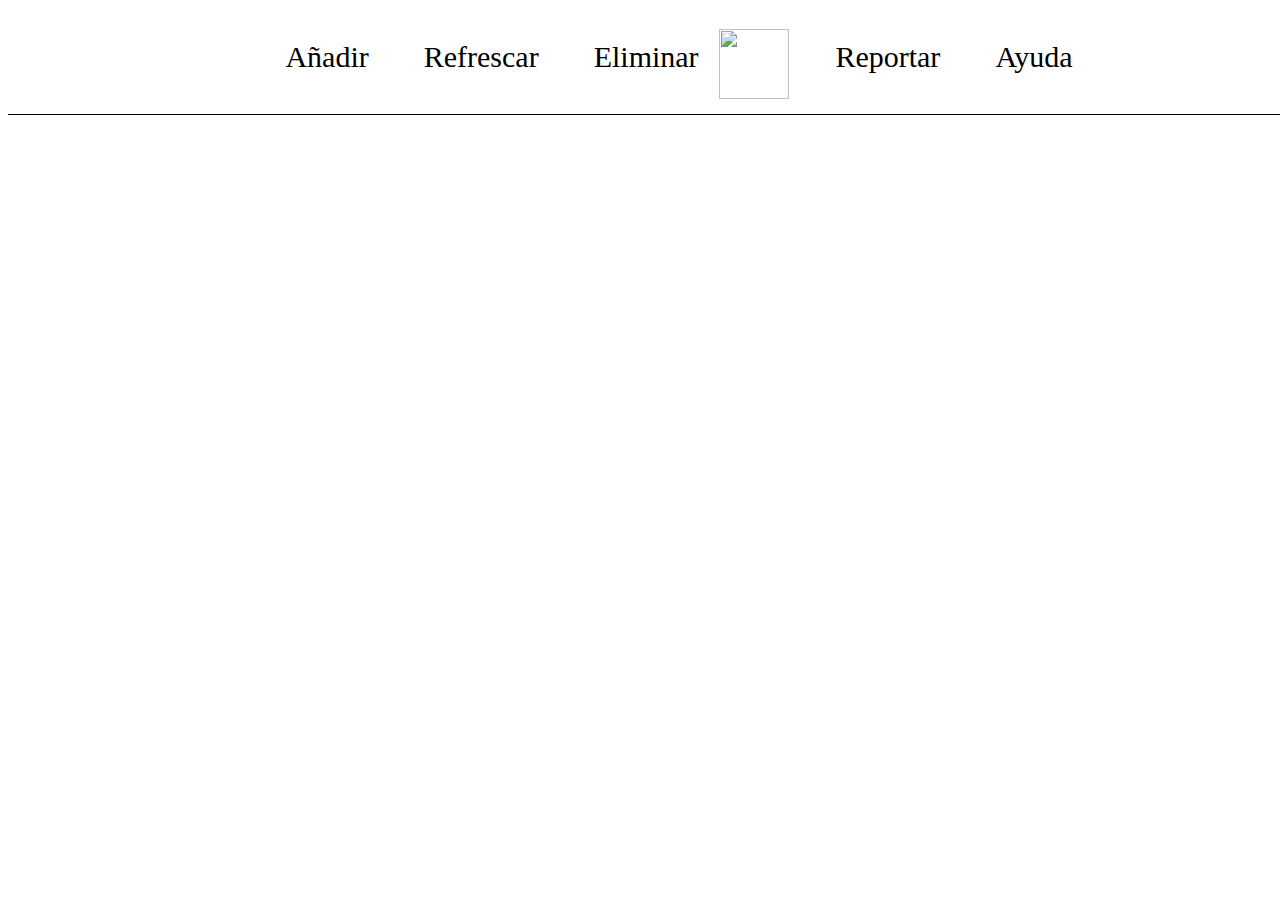
==== index3.html @ 720a5bed "feat: indicadores :ambulance:" ====
<!DOCTYPE html>
<html lang="en">
<head>
    <meta charset="UTF-8">
    <meta name="viewport" content="width=device-width, initial-scale=1.0">
    <link rel="stylesheet" href="./style/style3.css">
    <title>Indicadores</title>
</head>
<body>
    <div class="encabezado">
        <div class="item">
            <div class="icono"><img src="../Proyecto_HTML_S1_SantoyoJuan-SaavedraJuan/img/icono_+.svg" alt=""></div>
            <div class="texto">Añadir</div>
        </div>
        <div class="item">
            <div class="icono"><img src="../Proyecto_HTML_S1_SantoyoJuan-SaavedraJuan/img/Icono_refrescar.svg" alt="">
            </div>
            <div class="texto">Refrescar</div>
        </div>
        <div class="item">
            <div class="icono"><img src="../Proyecto_HTML_S1_SantoyoJuan-SaavedraJuan/img/icono_eliminar.svg" alt="">
            </div>
            <div class="texto">Eliminar</div>
        </div>
        <div class="item">
            <div class="icono"><img id="icono" src="../Proyecto_HTML_S1_SantoyoJuan-SaavedraJuan/img/logo.svg" alt=""></div>
            <div class="texto"></div>
        </div>
        <div class="item">
            <div class="icono"><img src="../Proyecto_HTML_S1_SantoyoJuan-SaavedraJuan/img/Icono_reportar.svg" alt="">
            </div>
            <div class="texto">Reportar</div>
        </div>
        <div class="item">
            <div class="icono"><img src="../Proyecto_HTML_S1_SantoyoJuan-SaavedraJuan/img/Icono_ayuda.svg" alt=""></div>
            <div class="texto">Ayuda</div>
        </div>
        <div class="item right">
            <div class="icono"><img id="configuracion" src="../Proyecto_HTML_S1_SantoyoJuan-SaavedraJuan/img/Icono_settings.svg" alt="">
            </div>
            <div class="texto"></div>
        </div>
        <div class="item right">
            <div class="icono"><img id="camapana" src="../Proyecto_HTML_S1_SantoyoJuan-SaavedraJuan/img/Icono_campana.svg" alt="">
            </div>
            <div class="texto"></div>
        </div>
        <div class="item right">
            <div class="icono"><img id="pedrito" src="../Proyecto_HTML_S1_SantoyoJuan-SaavedraJuan/img/pedro.png" alt=""></div>
            <div class="texto"></div>

            
        </div>
    </div>
    <div class="linea"></div>
</body>
</html>
---- style/style3.css ----
.encabezado {
    display: grid;
    grid-template-columns: repeat(6, 1fr) 3fr;
    grid-template-areas: "item1 item2 item3 item4 item5 item6 right right right";
    grid-gap: 20px;
    align-items: center;
    margin-top: 20px;
    margin-left: auto;
    margin-right: auto;
    max-width: 90%;
    padding: 20px;
    right: 1vw;
    position: relative;
    font-size: 30px;
  }
  
  .item {
    display: flex;
    flex-direction: row;
    align-items: center;
    left: 15vw;
    position: relative;
  }
  
  .icono {
    width: 30px;
    height: 30px;
    border-radius: 50%;
    margin-right: 5px;
  }
  #icono{
    position: relative;
    width: 70px;
    height: 70px;
    bottom  : 1vw;
  }
  
  .texto {
    margin-top: 0;
  }
  #configuracion{
    position: relative;
    left: 12vw;
  }
  #camapana{
    position: relative;
    right: 12vw;
  }
  #pedrito{
    position: relative;
    bottom: 1vw;
    right: 11vw;
  }
.linea{
    width: 100vw;
    height: 1px; 
    background-color: #000; 
    margin: 20px 0; 
}
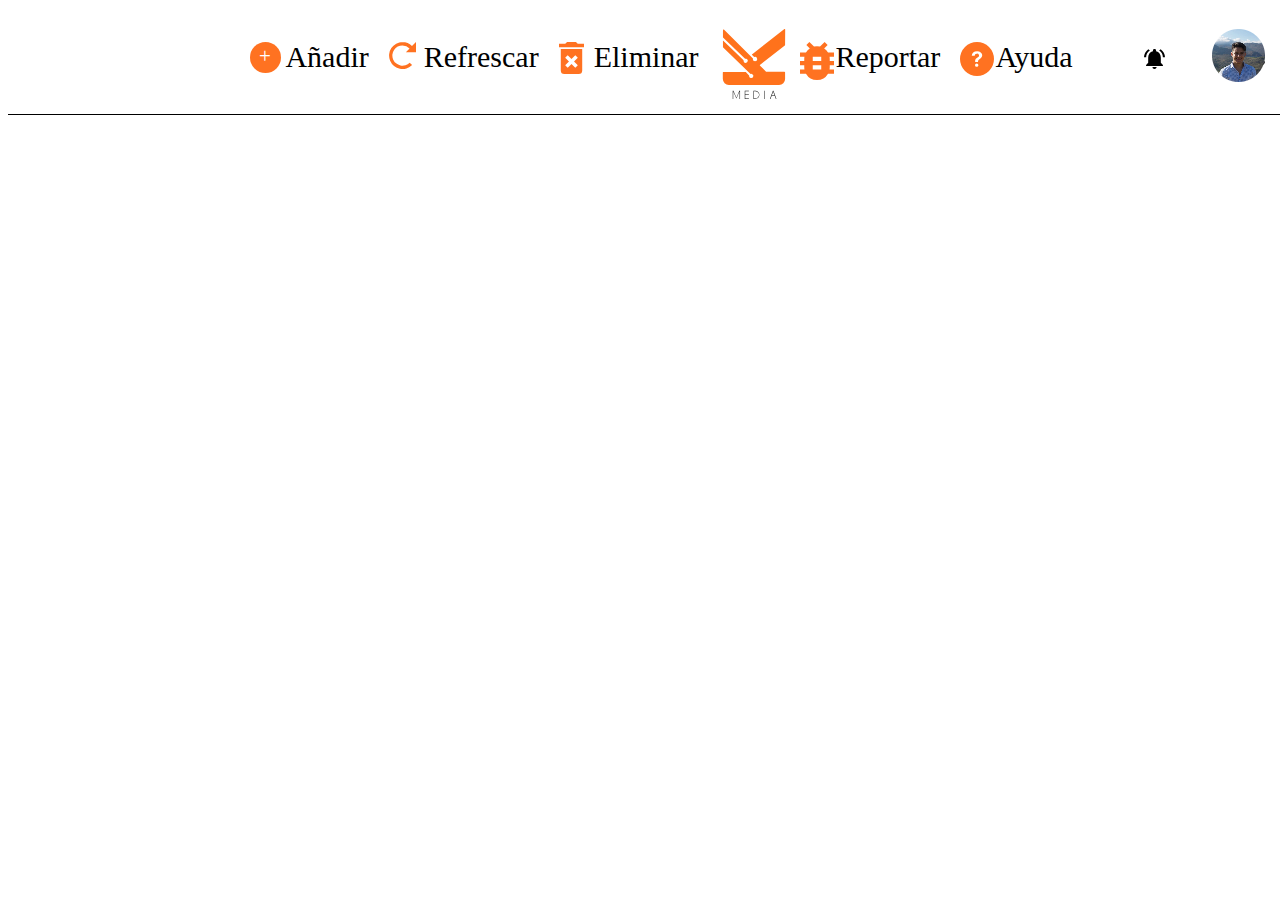
==== commit 3ee472cc: "feat: :lipstick: fix" ====
--- a/index3.html
+++ b/index3.html
@@ -9,44 +9,44 @@
 <body>
     <div class="encabezado">
         <div class="item">
-            <div class="icono"><img src="../Proyecto_HTML_S1_SantoyoJuan-SaavedraJuan/img/icono_+.svg" alt=""></div>
+            <div class="icono"><img src="./img/icono_+.svg" alt=""></div>
             <div class="texto">Añadir</div>
         </div>
         <div class="item">
-            <div class="icono"><img src="../Proyecto_HTML_S1_SantoyoJuan-SaavedraJuan/img/Icono_refrescar.svg" alt="">
+            <div class="icono"><img src="./img/Icono_refrescar.svg" alt="">
             </div>
             <div class="texto">Refrescar</div>
         </div>
         <div class="item">
-            <div class="icono"><img src="../Proyecto_HTML_S1_SantoyoJuan-SaavedraJuan/img/icono_eliminar.svg" alt="">
+            <div class="icono"><img src="./img/icono_eliminar.svg" alt="">
             </div>
             <div class="texto">Eliminar</div>
         </div>
         <div class="item">
-            <div class="icono"><img id="icono" src="../Proyecto_HTML_S1_SantoyoJuan-SaavedraJuan/img/logo.svg" alt=""></div>
+            <div class="icono"><img id="icono" src="./img/logo.svg" alt=""></div>
             <div class="texto"></div>
         </div>
         <div class="item">
-            <div class="icono"><img src="../Proyecto_HTML_S1_SantoyoJuan-SaavedraJuan/img/Icono_reportar.svg" alt="">
+            <div class="icono"><img src="./img/Icono_reportar.svg" alt="">
             </div>
             <div class="texto">Reportar</div>
         </div>
         <div class="item">
-            <div class="icono"><img src="../Proyecto_HTML_S1_SantoyoJuan-SaavedraJuan/img/Icono_ayuda.svg" alt=""></div>
+            <div class="icono"><img src="./img/Icono_ayuda.svg" alt=""></div>
             <div class="texto">Ayuda</div>
         </div>
         <div class="item right">
-            <div class="icono"><img id="configuracion" src="../Proyecto_HTML_S1_SantoyoJuan-SaavedraJuan/img/Icono_settings.svg" alt="">
+            <div class="icono"><img id="configuracion" src="./img/Icono_settings.svg" alt="">
             </div>
             <div class="texto"></div>
         </div>
         <div class="item right">
-            <div class="icono"><img id="camapana" src="../Proyecto_HTML_S1_SantoyoJuan-SaavedraJuan/img/Icono_campana.svg" alt="">
+            <div class="icono"><img id="camapana" src="./img/Icono_campana.svg" alt="">
             </div>
             <div class="texto"></div>
         </div>
         <div class="item right">
-            <div class="icono"><img id="pedrito" src="../Proyecto_HTML_S1_SantoyoJuan-SaavedraJuan/img/pedro.png" alt=""></div>
+            <div class="icono"><img id="pedrito" src="./img/pedro.png" alt=""></div>
             <div class="texto"></div>
 
             
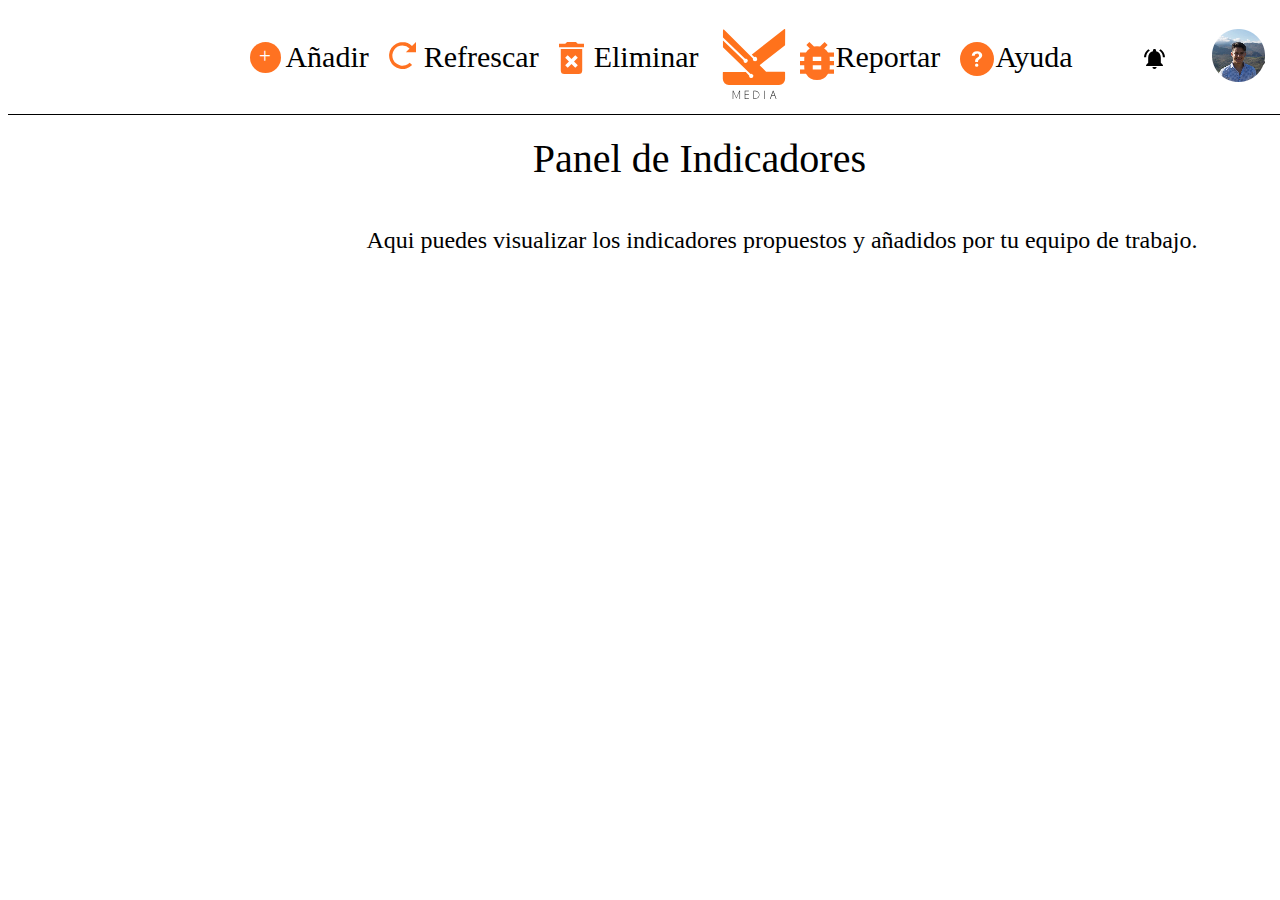
==== commit d3bfbad8: "feat: text :sparkles:" ====
--- a/index3.html
+++ b/index3.html
@@ -53,5 +53,7 @@
         </div>
     </div>
     <div class="linea"></div>
+    <div class="panel">Panel de Indicadores</div>
+    <div class="desc_panel">Aqui puedes visualizar los indicadores propuestos y añadidos por tu equipo de trabajo.</div>
 </body>
 </html>--- a/style/style3.css
+++ b/style/style3.css
@@ -56,4 +56,15 @@
     height: 1px; 
     background-color: #000; 
     margin: 20px 0; 
+}
+.panel{
+  position: relative;
+  font-size: 40px;
+  left: 41vw;
+}
+.desc_panel{
+  position: relative;
+  font-size: 24px;
+  left: 28vw;
+  top: 5vh;
 }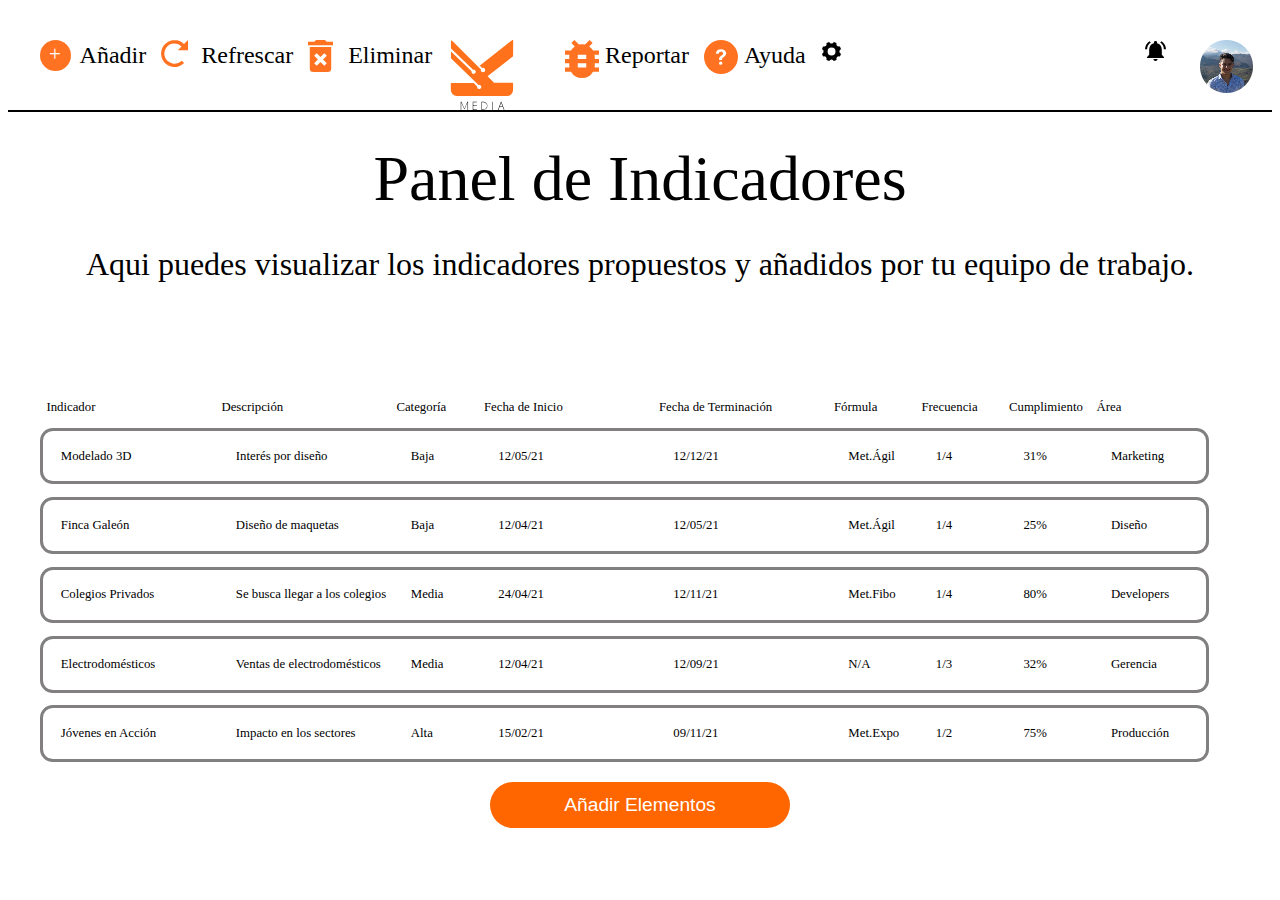
==== commit 626e3435: "feat: :fire: fixing things" ====
--- a/index3.html
+++ b/index3.html
@@ -1,11 +1,13 @@
 <!DOCTYPE html>
 <html lang="en">
+
 <head>
     <meta charset="UTF-8">
     <meta name="viewport" content="width=device-width, initial-scale=1.0">
     <link rel="stylesheet" href="./style/style3.css">
     <title>Indicadores</title>
 </head>
+
 <body>
     <div class="encabezado">
         <div class="item">
@@ -36,12 +38,12 @@
             <div class="texto">Ayuda</div>
         </div>
         <div class="item right">
-            <div class="icono"><img id="configuracion" src="./img/Icono_settings.svg" alt="">
+            <div class="icono"><img id="settings" src="./img/Icono_settings.svg" alt="">
             </div>
             <div class="texto"></div>
         </div>
         <div class="item right">
-            <div class="icono"><img id="camapana" src="./img/Icono_campana.svg" alt="">
+            <div class="icono"><img id="campana" src="./img/Icono_campana.svg" alt="">
             </div>
             <div class="texto"></div>
         </div>
@@ -49,11 +51,97 @@
             <div class="icono"><img id="pedrito" src="./img/pedro.png" alt=""></div>
             <div class="texto"></div>
 
-            
+
         </div>
     </div>
     <div class="linea"></div>
     <div class="panel">Panel de Indicadores</div>
     <div class="desc_panel">Aqui puedes visualizar los indicadores propuestos y añadidos por tu equipo de trabajo.</div>
+    <div class="contenedor_indicadores">
+        <div class="pautas">Indicador</div>
+        <div class="pautas">Descripción</div>
+        <div class="pautas">Categoría</div>
+        <div class="pautas">Fecha de Inicio</div>
+        <div class="pautas">Fecha de Terminación</div>
+        <div class="pautas">Fórmula</div>
+        <div class="pautas">Frecuencia</div>
+        <div class="pautas">Cumplimiento</div>
+        <div class="pautas">Área</div>
+    </div>
+
+    <div class="contenido">
+        <div class="TXT">Modelado 3D</div>
+        <div class="TXT">Interés por diseño</div>
+        <div class="TXT">Baja</div>
+        <div class="TXT">12/05/21</div>
+        <div class="TXT">12/12/21</div>
+        <div class="TXT">Met.Ágil</div>
+        <div class="TXT">1/4</div>
+        <div class="TXT">
+            <div class="progress red">31%</div>
+        </div>
+        <div class="TXT">Marketing</div>
+    </div>
+
+    <div class="contenido">
+        <div class="TXT">Finca Galeón</div>
+        <div class="TXT">Diseño de maquetas</div>
+        <div class="TXT">Baja</div>
+        <div class="TXT">12/04/21</div>
+        <div class="TXT">12/05/21</div>
+        <div class="TXT">Met.Ágil</div>
+        <div class="TXT">1/4</div>
+        <div class="TXT">
+            <div class="progress red">25%</div>
+        </div>
+        <div class="TXT">Diseño</div>
+    </div>
+
+    <div class="contenido">
+        <div class="TXT">Colegios Privados</div>
+        <div class="TXT">Se busca llegar a los colegios</div>
+        <div class="TXT">Media</div>
+        <div class="TXT">24/04/21</div>
+        <div class="TXT">12/11/21</div>
+        <div class="TXT">Met.Fibo</div>
+        <div class="TXT">1/4</div>
+        <div class="TXT">
+            <div class="progress green">80%</div>
+        </div>
+        <div class="TXT">Developers</div>
+    </div>
+
+    <div class="contenido">
+        <div class="TXT">Electrodomésticos</div>
+        <div class="TXT">Ventas de electrodomésticos</div>
+        <div class="TXT">Media</div>
+        <div class="TXT">12/04/21</div>
+        <div class="TXT">12/09/21</div>
+        <div class="TXT">N/A</div>
+        <div class="TXT">1/3</div>
+        <div class="TXT">
+            <div class="progress red">32%</div>
+        </div>
+        <div class="TXT">Gerencia</div>
+    </div>
+
+    <div class="contenido">
+        <div class="TXT">Jóvenes en Acción</div>
+        <div class="TXT">Impacto en los sectores</div>
+        <div class="TXT">Alta</div>
+        <div class="TXT">15/02/21</div>
+        <div class="TXT">09/11/21</div>
+        <div class="TXT">Met.Expo</div>
+        <div class="TXT">1/2</div>
+        <div class="TXT">
+            <div class="progress orange">75%</div>
+        </div>
+        <div class="TXT">Producción</div>
+    </div>
+    <div class="btn-container">
+        <button class="btn">Añadir Elementos</button>
+    </div>
+    
 </body>
+
 </html>--- a/style/style3.css
+++ b/style/style3.css
@@ -1,70 +1,157 @@
 .encabezado {
-    display: grid;
-    grid-template-columns: repeat(6, 1fr) 3fr;
-    grid-template-areas: "item1 item2 item3 item4 item5 item6 right right right";
-    grid-gap: 20px;
-    align-items: center;
-    margin-top: 20px;
-    margin-left: auto;
-    margin-right: auto;
-    max-width: 90%;
-    padding: 20px;
-    right: 1vw;
-    position: relative;
-    font-size: 30px;
+  display: grid;
+  grid-template-columns: repeat(6, 1fr) 3fr;
+  grid-template-areas: "item1 item2 item3 item4 item5 item6 right right right";
+  gap: 15px;
+  align-items: center;
+  max-width: 95%;
+  margin: 20px auto;
+  padding: 20px;
+  font-size: 1.5rem;
+}
+
+.item {
+  display: flex;
+  align-items: center;
+  gap: 10px;
+}
+
+.icono {
+  width: 30px;
+  height: 30px;
+  border-radius: 50%;
+}
+
+#icono {
+  width: 70px;
+  height: 70px;
+}
+
+.linea {
+  width: 100%;
+  height: 2px;
+  background-color: #000;
+  margin: 20px 0;
+}
+
+.panel {
+  font-size: 4rem;
+  text-align: center;
+  margin: 30px auto;
+}
+
+.desc_panel {
+  font-size: 2rem;
+  text-align: center;
+  margin-top: 20px;
+}
+
+.contenedor_indicadores {
+  margin-bottom: 1vw;
+  padding-top: 13vh;
+  margin-left: 3vw;
+  width: 90%;
+  font-size: 1vw;
+  font-family: "grande";
+  display: grid;
+  animation: extra 13s forwards;
+  grid-template-columns: 0.4fr 0.4fr 0.2fr 0.4fr 0.4fr 0.2fr 0.2fr 0.2fr 0.2fr;
+}
+
+.contenido {
+  border-radius: 1vw;
+  border-style: solid;
+  border-color: #817f7f;
+  margin-bottom: 1vw;
+  padding: 1vw;
+  margin-left: 2.5vw;
+  width: 90%;
+  display: grid;
+  animation: extra 13s forwards;
+  grid-template-columns: 0.4fr 0.4fr 0.2fr 0.4fr 0.4fr 0.2fr 0.2fr 0.2fr 0.2fr;
+}
+
+.TXT {
+  padding: 5px;
+  font-size: 1vw;
+  font-family: "pequeño";
+  display: flex;
+  align-items: center;
+}
+
+.btn-container {
+  display: flex;
+  justify-content: center;
+  margin-top: 20px;
+}
+
+.btn {
+  background-color: #ff6600;
+  color: white;
+  border: none;
+  padding: 12px 24px;
+  border-radius: 30px;
+  width: 90%;
+  max-width: 300px;
+  font-size: 1.2rem;
+  text-align: center;
+  cursor: pointer;
+}
+
+@media (max-width: 768px) {
+  .encabezado {
+    grid-template-columns: repeat(3, 1fr);
+    grid-template-areas: "item1 item2 item3" "item4 item5 item6";
+    font-size: 1.2rem;
   }
-  
+
+  .panel {
+    font-size: 1.5rem;
+  }
+
+  .desc_panel {
+    font-size: 1rem;
+  }
+
+  .contenedor_indicadores {
+    font-size: 0.9rem;
+    padding: 10px;
+  }
+
+  .btn {
+    width: 90%;
+    font-size: 1rem;
+  }
+}
+
+@media (max-width: 480px) {
+  .encabezado {
+    display: flex;
+    flex-wrap: wrap;
+    justify-content: center;
+    gap: 10px;
+    font-size: 1rem;
+  }
+
   .item {
-    display: flex;
-    flex-direction: row;
-    align-items: center;
-    left: 15vw;
-    position: relative;
+    justify-content: center;
   }
-  
-  .icono {
-    width: 30px;
-    height: 30px;
-    border-radius: 50%;
-    margin-right: 5px;
+
+  .panel {
+    font-size: 1.2rem;
   }
-  #icono{
-    position: relative;
-    width: 70px;
-    height: 70px;
-    bottom  : 1vw;
+
+  .desc_panel {
+    font-size: 0.8rem;
   }
-  
-  .texto {
-    margin-top: 0;
+
+  .contenedor_indicadores {
+    grid-template-columns: repeat(auto-fit, minmax(100px, 1fr));
+    font-size: 0.8rem;
   }
-  #configuracion{
-    position: relative;
-    left: 12vw;
+
+  .btn {
+    font-size: 0.9rem;
+    padding: 10px;
   }
-  #camapana{
-    position: relative;
-    right: 12vw;
-  }
-  #pedrito{
-    position: relative;
-    bottom: 1vw;
-    right: 11vw;
-  }
-.linea{
-    width: 100vw;
-    height: 1px; 
-    background-color: #000; 
-    margin: 20px 0; 
-}
-.panel{
-  position: relative;
-  font-size: 40px;
-  left: 41vw;
-}
-.desc_panel{
-  position: relative;
-  font-size: 24px;
-  left: 28vw;
-  top: 5vh;
 }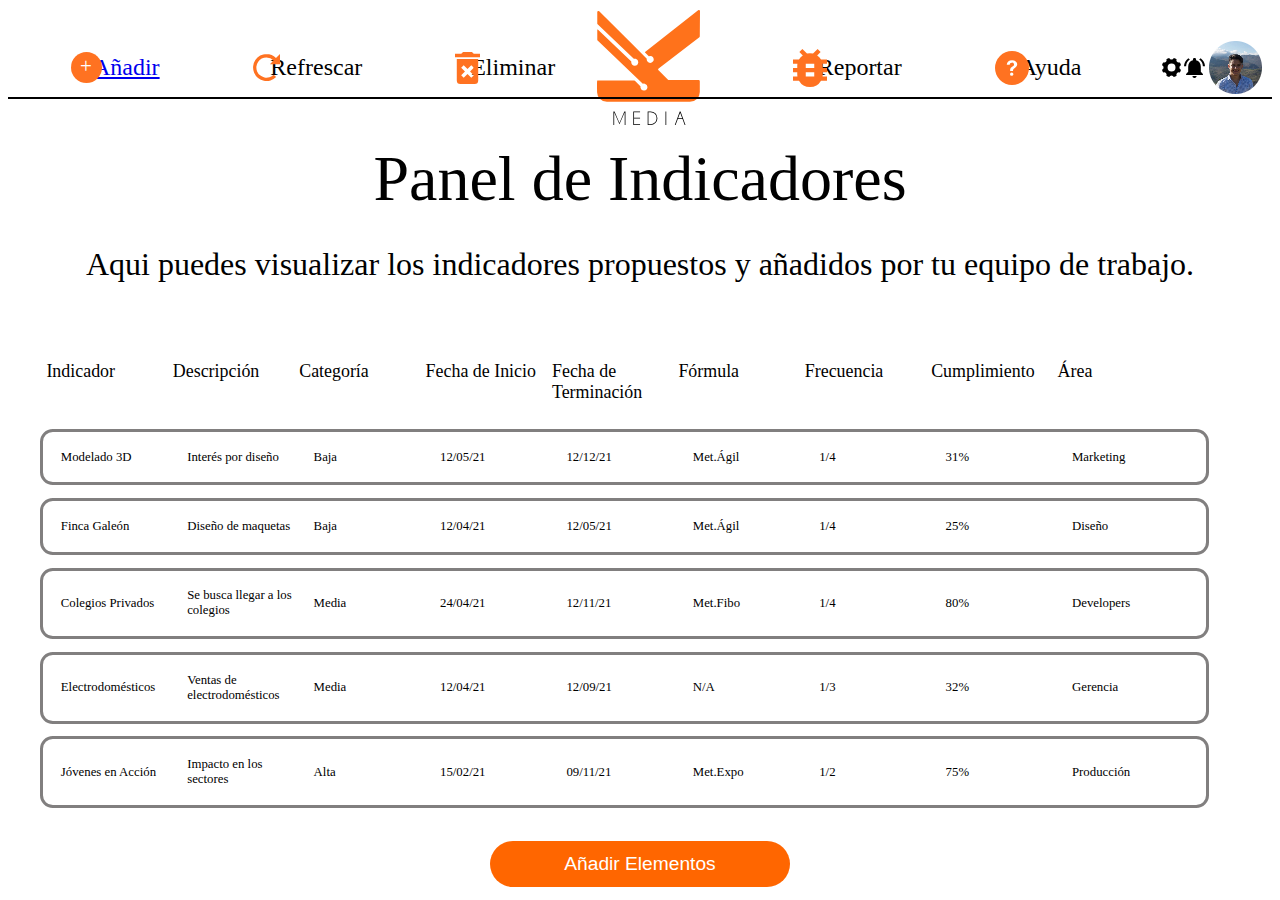
==== commit 6031c5a2: ":ambulance:" ====
--- a/index3.html
+++ b/index3.html
@@ -10,50 +10,28 @@
 
 <body>
     <div class="encabezado">
-        <div class="item">
-            <div class="icono"><img src="./img/icono_+.svg" alt=""></div>
-            <div class="texto">Añadir</div>
-        </div>
-        <div class="item">
-            <div class="icono"><img src="./img/Icono_refrescar.svg" alt="">
-            </div>
-            <div class="texto">Refrescar</div>
-        </div>
-        <div class="item">
-            <div class="icono"><img src="./img/icono_eliminar.svg" alt="">
-            </div>
-            <div class="texto">Eliminar</div>
-        </div>
-        <div class="item">
-            <div class="icono"><img id="icono" src="./img/logo.svg" alt=""></div>
-            <div class="texto"></div>
-        </div>
-        <div class="item">
-            <div class="icono"><img src="./img/Icono_reportar.svg" alt="">
-            </div>
-            <div class="texto">Reportar</div>
-        </div>
-        <div class="item">
-            <div class="icono"><img src="./img/Icono_ayuda.svg" alt=""></div>
-            <div class="texto">Ayuda</div>
-        </div>
-        <div class="item right">
-            <div class="icono"><img id="settings" src="./img/Icono_settings.svg" alt="">
-            </div>
-            <div class="texto"></div>
-        </div>
-        <div class="item right">
-            <div class="icono"><img id="campana" src="./img/Icono_campana.svg" alt="">
-            </div>
-            <div class="texto"></div>
-        </div>
-        <div class="item right">
-            <div class="icono"><img id="pedrito" src="./img/pedro.png" alt=""></div>
-            <div class="texto"></div>
+        <img class="añadir" src="./img/icono_+.svg" alt="">
+        <span class="texto"><a href="./">Añadir</a></span>
 
+        <img class="Icono_refrescar" src="./img/Icono_refrescar.svg" alt="">
+        <span class="texto">Refrescar</span>
 
-        </div>
+        <img class="icono_eliminar" src="./img/icono_eliminar.svg" alt="">
+        <span class="texto">Eliminar</span>
+
+        <img class="logo" src="./img/logo.svg" alt="">
+
+        <img class="Icono_reportar" src="./img/Icono_reportar.svg" alt="">
+        <span class="texto">Reportar</span>
+
+        <img class="Icono_ayuda" src="./img/Icono_ayuda.svg" alt="">
+        <span class="texto">Ayuda</span>
+
+        <img class="Icono_settings" src="./img/Icono_settings.svg" alt="">
+        <img class="Icono_campana" src="./img/Icono_campana.svg" alt="">
+        <img class="pedro" src="./img/pedro.png" alt="">
     </div>
+    
     <div class="linea"></div>
     <div class="panel">Panel de Indicadores</div>
     <div class="desc_panel">Aqui puedes visualizar los indicadores propuestos y añadidos por tu equipo de trabajo.</div>
--- a/style/style3.css
+++ b/style/style3.css
@@ -1,30 +1,50 @@
 .encabezado {
-  display: grid;
-  grid-template-columns: repeat(6, 1fr) 3fr;
-  grid-template-areas: "item1 item2 item3 item4 item5 item6 right right right";
-  gap: 15px;
+  font-size: 1.5rem;
+  display: flex;
+  justify-content: space-between;
   align-items: center;
-  max-width: 95%;
-  margin: 20px auto;
-  padding: 20px;
-  font-size: 1.5rem;
+  width: 100%;
+  padding: 10px 20px;
+  position: fixed;
+  top: 0;
+  left: 0;
+  background-color: white;
+  gap: 5px;
 }
 
-.item {
-  display: flex;
-  align-items: center;
-  gap: 10px;
+.añadir {
+  position: relative;
+  left: 4vw;
 }
 
-.icono {
-  width: 30px;
-  height: 30px;
-  border-radius: 50%;
+.Icono_refrescar {
+  position: relative;
+  left: 4vw;
 }
 
-#icono {
-  width: 70px;
-  height: 70px;
+.icono_eliminar {
+  position: relative;
+  left: 4vw;
+}
+
+.Icono_reportar {
+  position: relative;
+  left: 4vw;
+}
+
+.Icono_ayuda {
+  position: relative;
+  left: 4vw;
+}
+
+.Icono_settings {
+  position: relative;
+  left: 3vw;
+}
+
+.pedro {
+  position: relative;
+  right: 3vw;
 }
 
 .linea {
@@ -32,18 +52,24 @@
   height: 2px;
   background-color: #000;
   margin: 20px 0;
+  position: relative;
+  top: 6vw;
 }
 
 .panel {
   font-size: 4rem;
   text-align: center;
   margin: 30px auto;
+  position: relative;
+  top: 7vw;
 }
 
 .desc_panel {
   font-size: 2rem;
   text-align: center;
   margin-top: 20px;
+  position: relative;
+  top: 7vw;
 }
 
 .contenedor_indicadores {
@@ -51,11 +77,13 @@
   padding-top: 13vh;
   margin-left: 3vw;
   width: 90%;
-  font-size: 1vw;
+  font-size: 1.4vw;
   font-family: "grande";
   display: grid;
   animation: extra 13s forwards;
-  grid-template-columns: 0.4fr 0.4fr 0.2fr 0.4fr 0.4fr 0.2fr 0.2fr 0.2fr 0.2fr;
+  grid-template-columns: repeat(auto-fit, minmax(100px, 1fr));
+  position: relative;
+  top: 4vw;
 }
 
 .contenido {
@@ -68,7 +96,9 @@
   width: 90%;
   display: grid;
   animation: extra 13s forwards;
-  grid-template-columns: 0.4fr 0.4fr 0.2fr 0.4fr 0.4fr 0.2fr 0.2fr 0.2fr 0.2fr;
+  grid-template-columns: repeat(auto-fit, minmax(100px, 1fr));
+  position: relative;
+  top: 5vw;
 }
 
 .TXT {
@@ -96,6 +126,8 @@
   font-size: 1.2rem;
   text-align: center;
   cursor: pointer;
+  position: relative;
+  top: 6vw;
 }
 
 @media (max-width: 768px) {
@@ -133,10 +165,6 @@
     font-size: 1rem;
   }
 
-  .item {
-    justify-content: center;
-  }
-
   .panel {
     font-size: 1.2rem;
   }
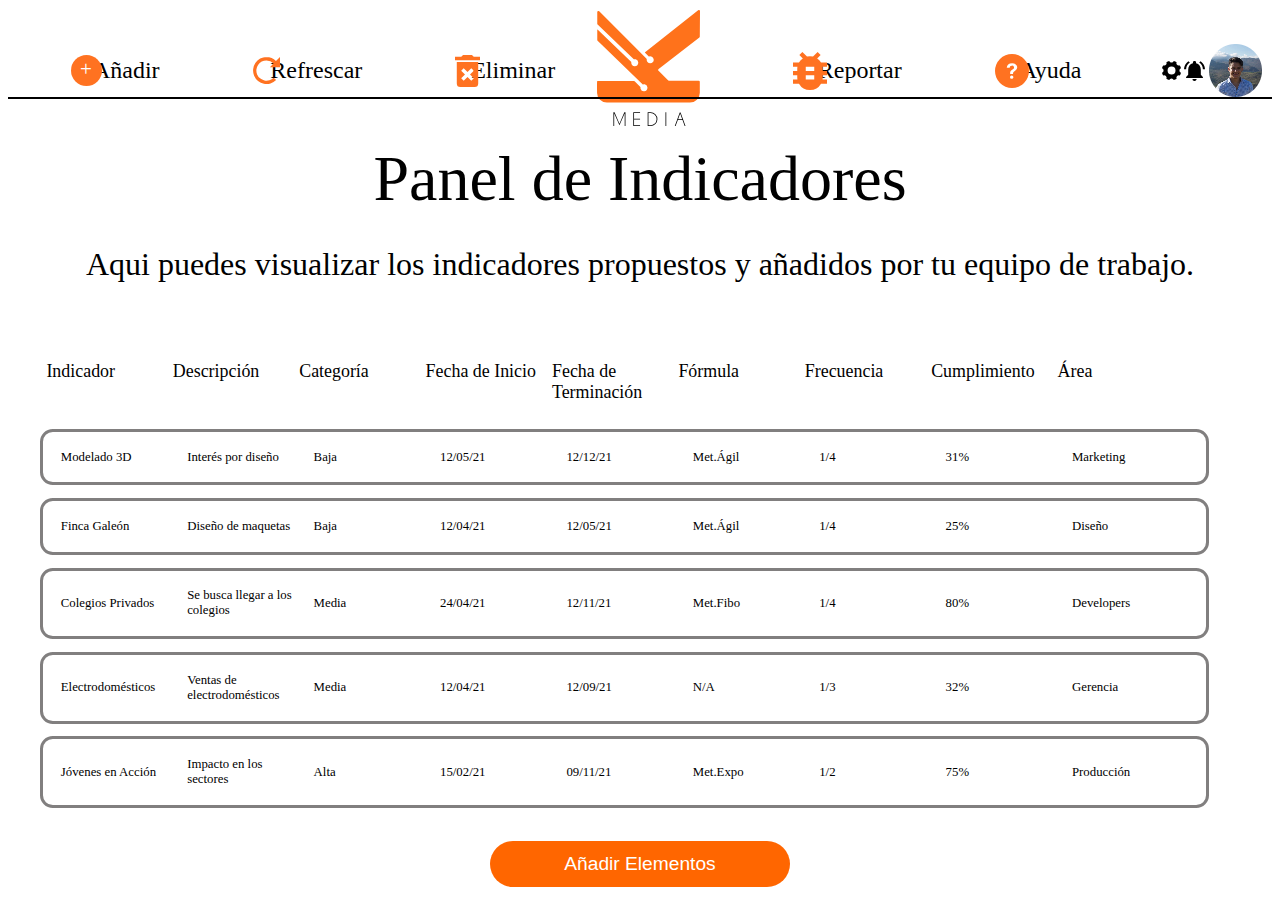
==== commit a45164d6: "feat: :sparkles: More Job" ====
--- a/index3.html
+++ b/index3.html
@@ -11,15 +11,15 @@
 <body>
     <div class="encabezado">
         <img class="añadir" src="./img/icono_+.svg" alt="">
-        <span class="texto"><a href="./">Añadir</a></span>
+        <span class="texto"><a class="texto" href="./index4.html">Añadir</a></span>
 
         <img class="Icono_refrescar" src="./img/Icono_refrescar.svg" alt="">
-        <span class="texto">Refrescar</span>
+        <span class="texto"><a class="texto" href="./index3.html">Refrescar</a></span>
 
         <img class="icono_eliminar" src="./img/icono_eliminar.svg" alt="">
-        <span class="texto">Eliminar</span>
+        <span class="texto"><a>Eliminar</a></span>
 
-        <img class="logo" src="./img/logo.svg" alt="">
+        <a href="./index3.html"><img class="logo" src="./img/logo.svg" alt=""></a>
 
         <img class="Icono_reportar" src="./img/Icono_reportar.svg" alt="">
         <span class="texto">Reportar</span>
@@ -117,7 +117,7 @@
         <div class="TXT">Producción</div>
     </div>
     <div class="btn-container">
-        <button class="btn">Añadir Elementos</button>
+        <button class="btn"><a class="texto2" href="./index4.html">Añadir Elementos</a></button>
     </div>
     
 </body>
--- a/style/style3.css
+++ b/style/style3.css
@@ -1,3 +1,14 @@
+.texto{
+  text-decoration: none;
+  color:#000
+}
+
+.texto2{
+  text-decoration: none;
+  color:white
+}
+
+
 .encabezado {
   font-size: 1.5rem;
   display: flex;
